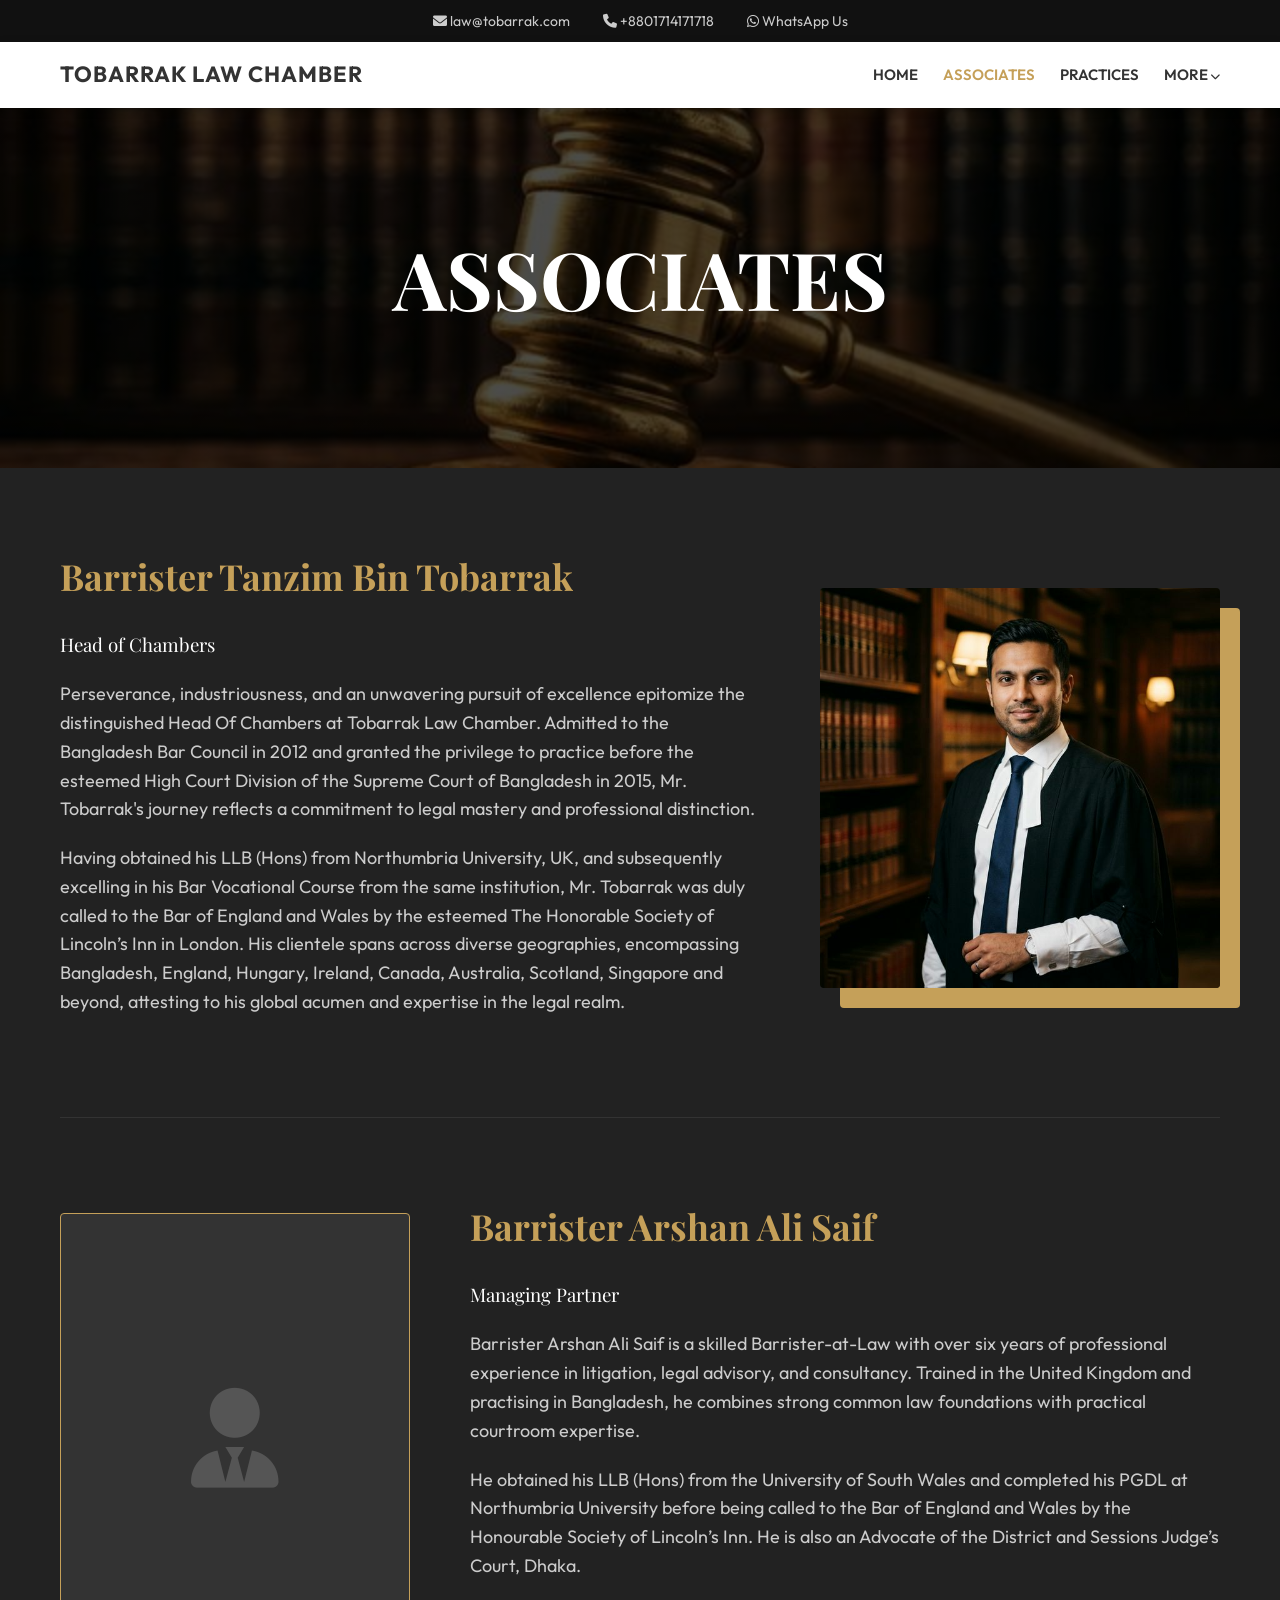
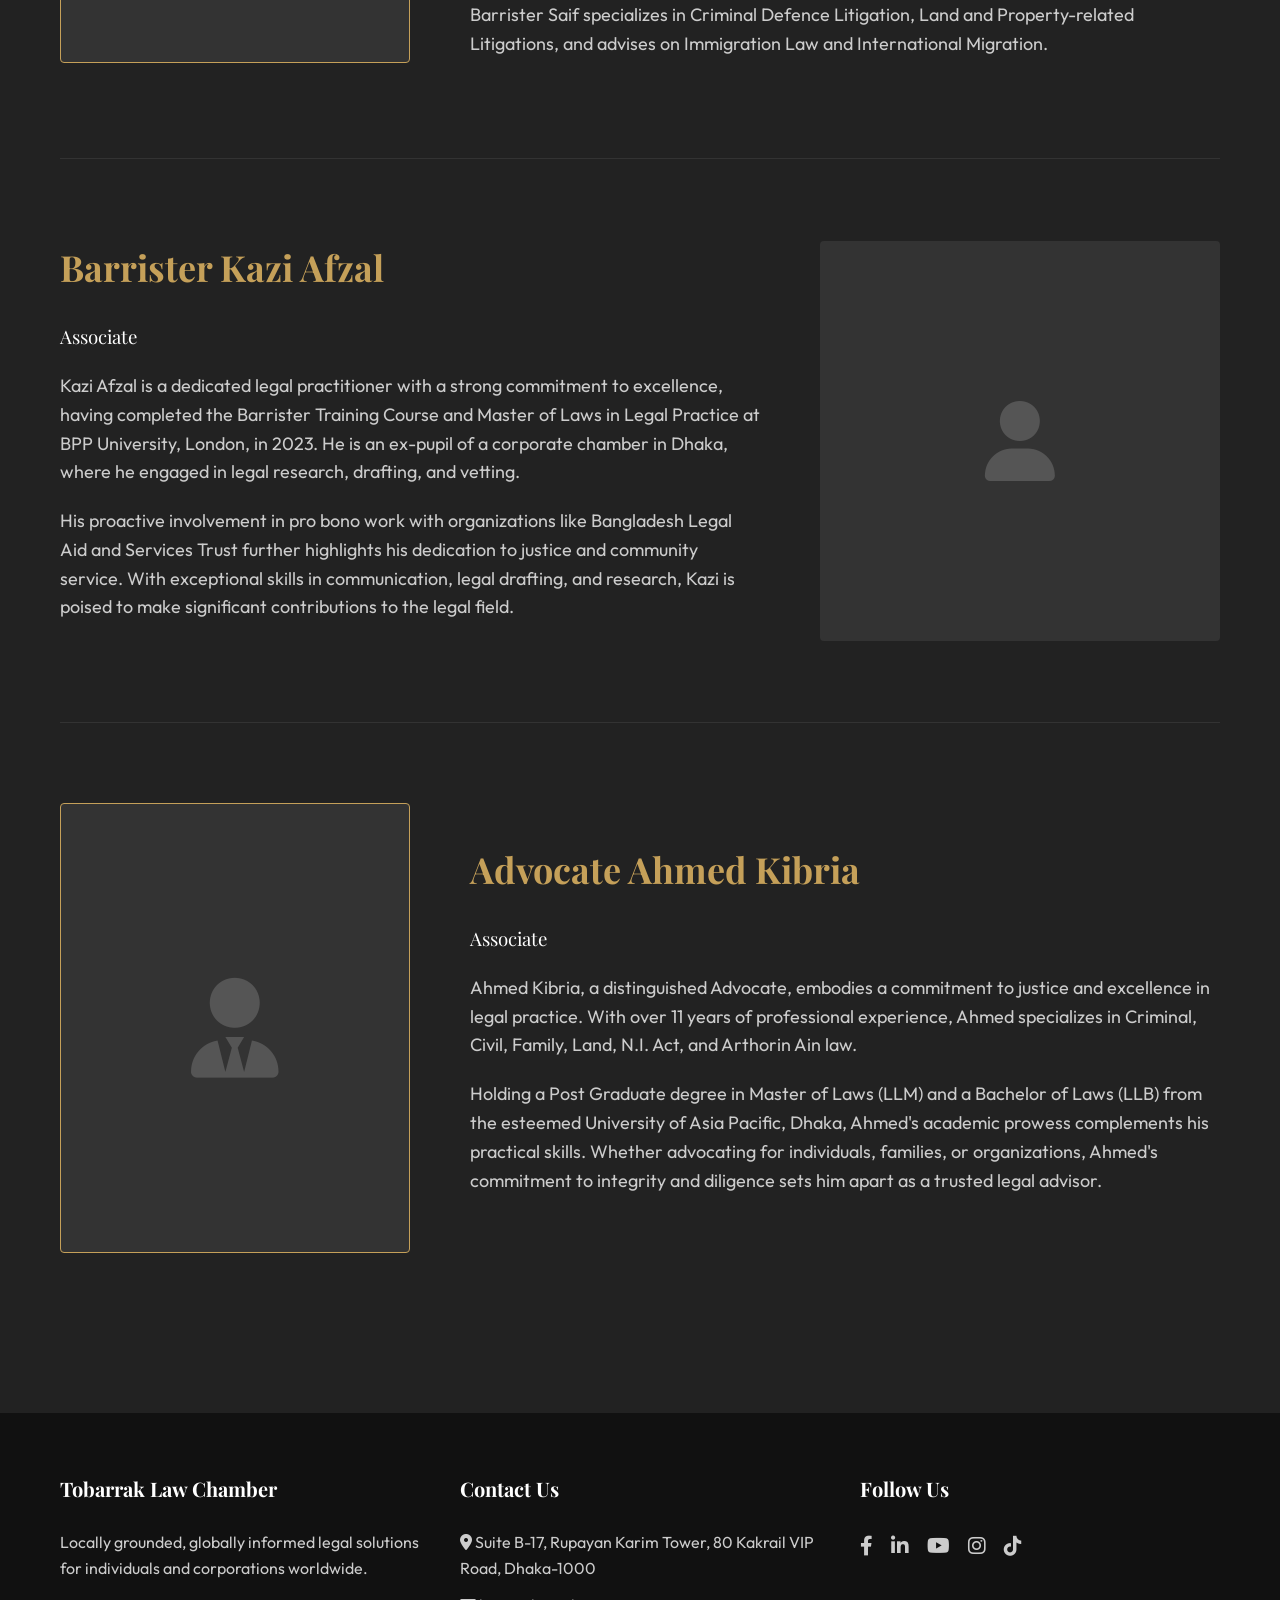
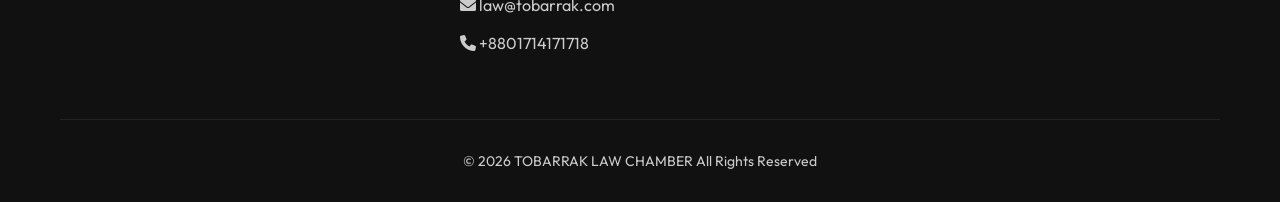
==== associates.html @ a525fd48 "Initial commit: Tobarrak Law Chamber website clone (raw HTML/CSS/JS)" ====
<!DOCTYPE html>
<html lang="en">
<head>
    <meta charset="UTF-8">
    <meta name="viewport" content="width=device-width, initial-scale=1.0">
    <title>Associates - TOBARRAK LAW CHAMBER</title>
    <link rel="stylesheet" href="css/style.css">
    <link rel="stylesheet" href="https://cdnjs.cloudflare.com/ajax/libs/font-awesome/6.0.0/css/all.min.css">
</head>
<body>
    <div class="top-bar">
        <div class="container">
            <a href="mailto:law@tobarrak.com"><i class="fas fa-envelope"></i> law@tobarrak.com</a>
            <a href="tel:+8801714171718"><i class="fas fa-phone"></i> +8801714171718</a>
            <a href="http://wa.me/8801614171718" target="_blank"><i class="fab fa-whatsapp"></i> WhatsApp Us</a>
        </div>
    </div>

    <header>
        <div class="nav-container">
            <div class="logo-area">
                <div class="site-title">Tobarrak Law Chamber</div>
            </div>
            <div class="menu-toggle">
                <i class="fas fa-bars"></i>
            </div>
            <nav>
                <ul>
                    <li><a href="index.html">Home</a></li>
                    <li class="active"><a href="associates.html">Associates</a></li>
                    <li><a href="practices.html">Practices</a></li>
                    <li>
                        <a href="#">More <i class="fas fa-chevron-down" style="font-size: 10px;"></i></a>
                        <div class="dropdown-menu">
                            <a href="case-client-successes.html">Case & Client Successes</a>
                            <a href="contact-us.html">Contact Us</a>
                        </div>
                    </li>
                </ul>
            </nav>
        </div>
    </header>

    <section class="hero" style="height: 40vh; background-image: linear-gradient(rgba(0,0,0,0.7), rgba(0,0,0,0.7)), url('assets/hero-bg.png');">
        <h1 class="hero-title">Associates</h1>
    </section>

    <section class="dark-section">
        <div class="container">
            <!-- Associate 1 -->
            <div class="about-grid animate-on-scroll" style="margin-bottom: 80px;">
                <div class="about-text">
                    <h2 class="serif" style="color: var(--accent);">Barrister Tanzim Bin Tobarrak</h2>
                    <h3 style="margin-bottom: 20px; font-weight: 300;">Head of Chambers</h3>
                    <p>Perseverance, industriousness, and an unwavering pursuit of excellence epitomize the distinguished Head Of Chambers at Tobarrak Law Chamber. Admitted to the Bangladesh Bar Council in 2012 and granted the privilege to practice before the esteemed High Court Division of the Supreme Court of Bangladesh in 2015, Mr. Tobarrak's journey reflects a commitment to legal mastery and professional distinction.</p>
                    <p>Having obtained his LLB (Hons) from Northumbria University, UK, and subsequently excelling in his Bar Vocational Course from the same institution, Mr. Tobarrak was duly called to the Bar of England and Wales by the esteemed The Honorable Society of Lincoln’s Inn in London. His clientele spans across diverse geographies, encompassing Bangladesh, England, Hungary, Ireland, Canada, Australia, Scotland, Singapore and beyond, attesting to his global acumen and expertise in the legal realm.</p>
                </div>
                <div class="about-img">
                    <img src="assets/barrister.png" alt="Barrister Tanzim Bin Tobarrak">
                </div>
            </div>

            <hr style="border: 0; border-top: 1px solid #333; margin-bottom: 80px;">

            <!-- Associate 2 -->
            <div class="about-grid animate-on-scroll" style="margin-bottom: 80px; grid-template-columns: 350px 1fr;">
                <div class="about-img">
                    <div style="width: 100%; height: 450px; background: #333; display: flex; align-items: center; justify-content: center; border-radius: 4px; border: 1px solid var(--accent);">
                        <i class="fas fa-user-tie" style="font-size: 100px; color: #555;"></i>
                    </div>
                </div>
                <div class="about-text">
                    <h2 class="serif" style="color: var(--accent);">Barrister Arshan Ali Saif</h2>
                    <h3 style="margin-bottom: 20px; font-weight: 300;">Managing Partner</h3>
                    <p>Barrister Arshan Ali Saif is a skilled Barrister-at-Law with over six years of professional experience in litigation, legal advisory, and consultancy. Trained in the United Kingdom and practising in Bangladesh, he combines strong common law foundations with practical courtroom expertise.</p>
                    <p>He obtained his LLB (Hons) from the University of South Wales and completed his PGDL at Northumbria University before being called to the Bar of England and Wales by the Honourable Society of Lincoln’s Inn. He is also an Advocate of the District and Sessions Judge’s Court, Dhaka.</p>
                    <p>Barrister Saif specializes in Criminal Defence Litigation, Land and Property-related Litigations, and advises on Immigration Law and International Migration.</p>
                </div>
            </div>

            <hr style="border: 0; border-top: 1px solid #333; margin-bottom: 80px;">

            <!-- Associate 3 -->
            <div class="about-grid animate-on-scroll" style="margin-bottom: 80px;">
                <div class="about-text">
                    <h2 class="serif" style="color: var(--accent);">Barrister Kazi Afzal</h2>
                    <h3 style="margin-bottom: 20px; font-weight: 300;">Associate</h3>
                    <p>Kazi Afzal is a dedicated legal practitioner with a strong commitment to excellence, having completed the Barrister Training Course and Master of Laws in Legal Practice at BPP University, London, in 2023. He is an ex-pupil of a corporate chamber in Dhaka, where he engaged in legal research, drafting, and vetting.</p>
                    <p>His proactive involvement in pro bono work with organizations like Bangladesh Legal Aid and Services Trust further highlights his dedication to justice and community service. With exceptional skills in communication, legal drafting, and research, Kazi is poised to make significant contributions to the legal field.</p>
                </div>
                <div class="about-img">
                    <div style="width: 100%; height: 400px; background: #333; display: flex; align-items: center; justify-content: center; border-radius: 4px;">
                        <i class="fas fa-user" style="font-size: 80px; color: #555;"></i>
                    </div>
                </div>
            </div>

            <hr style="border: 0; border-top: 1px solid #333; margin-bottom: 80px;">

            <!-- Associate 4 -->
            <div class="about-grid animate-on-scroll" style="margin-bottom: 80px; grid-template-columns: 350px 1fr;">
                 <div class="about-img">
                    <div style="width: 100%; height: 450px; background: #333; display: flex; align-items: center; justify-content: center; border-radius: 4px; border: 1px solid var(--accent);">
                        <i class="fas fa-user-tie" style="font-size: 100px; color: #555;"></i>
                    </div>
                </div>
                <div class="about-text">
                    <h2 class="serif" style="color: var(--accent);">Advocate Ahmed Kibria</h2>
                    <h3 style="margin-bottom: 20px; font-weight: 300;">Associate</h3>
                    <p>Ahmed Kibria, a distinguished Advocate, embodies a commitment to justice and excellence in legal practice. With over 11 years of professional experience, Ahmed specializes in Criminal, Civil, Family, Land, N.I. Act, and Arthorin Ain law.</p>
                    <p>Holding a Post Graduate degree in Master of Laws (LLM) and a Bachelor of Laws (LLB) from the esteemed University of Asia Pacific, Dhaka, Ahmed's academic prowess complements his practical skills. Whether advocating for individuals, families, or organizations, Ahmed's commitment to integrity and diligence sets him apart as a trusted legal advisor.</p>
                </div>
            </div>
        </div>
    </section>

    <footer>
        <div class="container">
            <div class="footer-grid">
                <div class="footer-col">
                    <h3 class="serif">Tobarrak Law Chamber</h3>
                    <p>Locally grounded, globally informed legal solutions for individuals and corporations worldwide.</p>
                </div>
                <div class="footer-col">
                    <h3>Contact Us</h3>
                    <ul class="footer-links">
                        <li><i class="fas fa-location-dot"></i> Suite B-17, Rupayan Karim Tower, 80 Kakrail VIP Road, Dhaka-1000</li>
                        <li><i class="fas fa-envelope"></i> law@tobarrak.com</li>
                        <li><i class="fas fa-phone"></i> +8801714171718</li>
                    </ul>
                </div>
                <div class="footer-col">
                    <h3>Follow Us</h3>
                    <div class="social-icons">
                        <a href="#"><i class="fab fa-facebook-f"></i></a>
                        <a href="#"><i class="fab fa-linkedin-in"></i></a>
                        <a href="#"><i class="fab fa-youtube"></i></a>
                        <a href="#"><i class="fab fa-instagram"></i></a>
                        <a href="#"><i class="fab fa-tiktok"></i></a>
                    </div>
                </div>
            </div>
            <div class="copyright">
                <p>&copy; 2026 TOBARRAK LAW CHAMBER All Rights Reserved</p>
            </div>
        </div>
    </footer>

    <script src="js/main.js"></script>
</body>
</html>
---- css/style.css ----
@import url('https://fonts.googleapis.com/css2?family=Outfit:wght@300;400;600&family=Playfair+Display:ital,wght@0,400;0,700;1,400&display=swap');

:root {
    --primary-bg: #1a1a1a;
    --secondary-bg: #222222;
    --accent: #c5a059;
    --accent-hover: #b38f4d;
    --text-main: #ffffff;
    --text-muted: #cccccc;
    --header-bg: #ffffff;
    --nav-text: #333333;
    --top-bar-bg: #111111;
    --max-width: 1200px;
    --section-padding: 80px 20px;
    --transition: all 0.3s ease;
}

* {
    margin: 0;
    padding: 0;
    box-sizing: border-box;
}

body {
    font-family: 'Outfit', sans-serif;
    line-height: 1.6;
    color: var(--text-main);
    background-color: var(--primary-bg);
    overflow-x: hidden;
}

h1, h2, h3, .serif {
    font-family: 'Playfair Display', serif;
}

a {
    text-decoration: none;
    color: inherit;
    transition: var(--transition);
}

ul {
    list-style: none;
}

.container {
    max-width: var(--max-width);
    margin: 0 auto;
    padding: 0 20px;
}

/* Header & Nav */
.top-bar {
    background-color: var(--top-bar-bg);
    padding: 10px 0;
    font-size: 14px;
    text-align: center;
}

.top-bar a {
    margin: 0 15px;
    color: var(--text-muted);
}

.top-bar a:hover {
    color: var(--accent);
}

header {
    background: var(--header-bg);
    color: var(--nav-text);
    padding: 15px 0;
    position: sticky;
    top: 0;
    z-index: 1000;
    box-shadow: 0 2px 10px rgba(0,0,0,0.1);
    transition: var(--transition);
}

.nav-container {
    display: flex;
    justify-content: space-between;
    align-items: center;
    max-width: var(--max-width);
    margin: 0 auto;
    padding: 0 20px;
}

.logo-area {
    display: flex;
    align-items: center;
}

.logo-img {
    height: 40px;
    margin-right: 15px;
}

.site-title {
    font-size: 22px;
    font-weight: 700;
    text-transform: uppercase;
    letter-spacing: 1px;
}

nav ul {
    display: flex;
    align-items: center;
}

nav li {
    margin-left: 25px;
    position: relative;
}

nav a {
    font-weight: 600;
    font-size: 15px;
    text-transform: uppercase;
}

nav a:hover, nav li.active a {
    color: var(--accent);
}

/* Dropdown */
.dropdown-menu {
    position: absolute;
    top: 100%;
    right: 0;
    background: #fff;
    min-width: 200px;
    box-shadow: 0 5px 15px rgba(0,0,0,0.1);
    opacity: 0;
    visibility: hidden;
    transform: translateY(10px);
    transition: var(--transition);
    padding: 10px 0;
}

nav li:hover .dropdown-menu {
    opacity: 1;
    visibility: visible;
    transform: translateY(0);
}

.dropdown-menu a {
    display: block;
    padding: 10px 20px;
    text-transform: none;
    font-weight: 400;
}

.dropdown-menu a:hover {
    background: #f9f9f9;
}

/* Hero Section */
.hero {
    height: 90vh;
    background: linear-gradient(rgba(0,0,0,0.5), rgba(0,0,0,0.5)), url('../assets/hero-bg.png');
    background-size: cover;
    background-position: center;
    display: flex;
    flex-direction: column;
    justify-content: center;
    align-items: center;
    text-align: center;
    padding: 20px;
}

.hero-title {
    font-size: clamp(40px, 8vw, 80px);
    margin-bottom: 20px;
    color: #fff;
    text-transform: uppercase;
    line-height: 1.1;
}

.hero-tagline {
    font-size: clamp(20px, 4vw, 32px);
    font-style: italic;
    color: var(--accent);
}

/* Sections */
section {
    padding: var(--section-padding);
}

.dark-section {
    background-color: var(--secondary-bg);
}

/* About Section */
.about-grid {
    display: grid;
    grid-template-columns: 1fr 400px;
    gap: 60px;
    align-items: center;
}

.about-text h2 {
    font-size: 36px;
    margin-bottom: 25px;
}

.about-text p {
    margin-bottom: 20px;
    color: var(--text-muted);
    font-size: 18px;
}

.about-img img {
    width: 100%;
    border-radius: 4px;
    box-shadow: 20px 20px 0 var(--accent);
}

/* Footer style */
footer {
    background: #111;
    padding: 60px 0 30px;
    color: var(--text-muted);
}

.footer-grid {
    display: grid;
    grid-template-columns: repeat(auto-fit, minmax(250px, 1fr));
    gap: 40px;
    margin-bottom: 50px;
}

.footer-col h3 {
    color: #fff;
    margin-bottom: 25px;
    font-size: 20px;
}

.footer-links li {
    margin-bottom: 12px;
}

.social-icons a {
    font-size: 20px;
    margin-right: 15px;
}

.copyright {
    text-align: center;
    border-top: 1px solid #222;
    padding-top: 30px;
    font-size: 14px;
}

/* Mobile Nav Toggle */
.menu-toggle {
    display: none;
    font-size: 24px;
    cursor: pointer;
}

@media (max-width: 991px) {
    .about-grid {
        grid-template-columns: 1fr;
    }
    
    .about-img {
        order: -1;
        max-width: 500px;
        margin: 0 auto;
    }

    .menu-toggle {
        display: block;
    }

    nav {
        position: fixed;
        left: -100%;
        top: 0;
        width: 100%;
        height: 100vh;
        background: #fff;
        transition: 0.4s;
        z-index: 1001;
        display: flex;
        justify-content: center;
        align-items: center;
    }

    nav.active {
        left: 0;
    }

    nav ul {
        flex-direction: column;
    }

    nav li {
        margin: 15px 0;
    }

    .dropdown-menu {
        position: static;
        opacity: 1;
        visibility: visible;
        transform: none;
        box-shadow: none;
        text-align: center;
        background: #f4f4f4;
    }
}
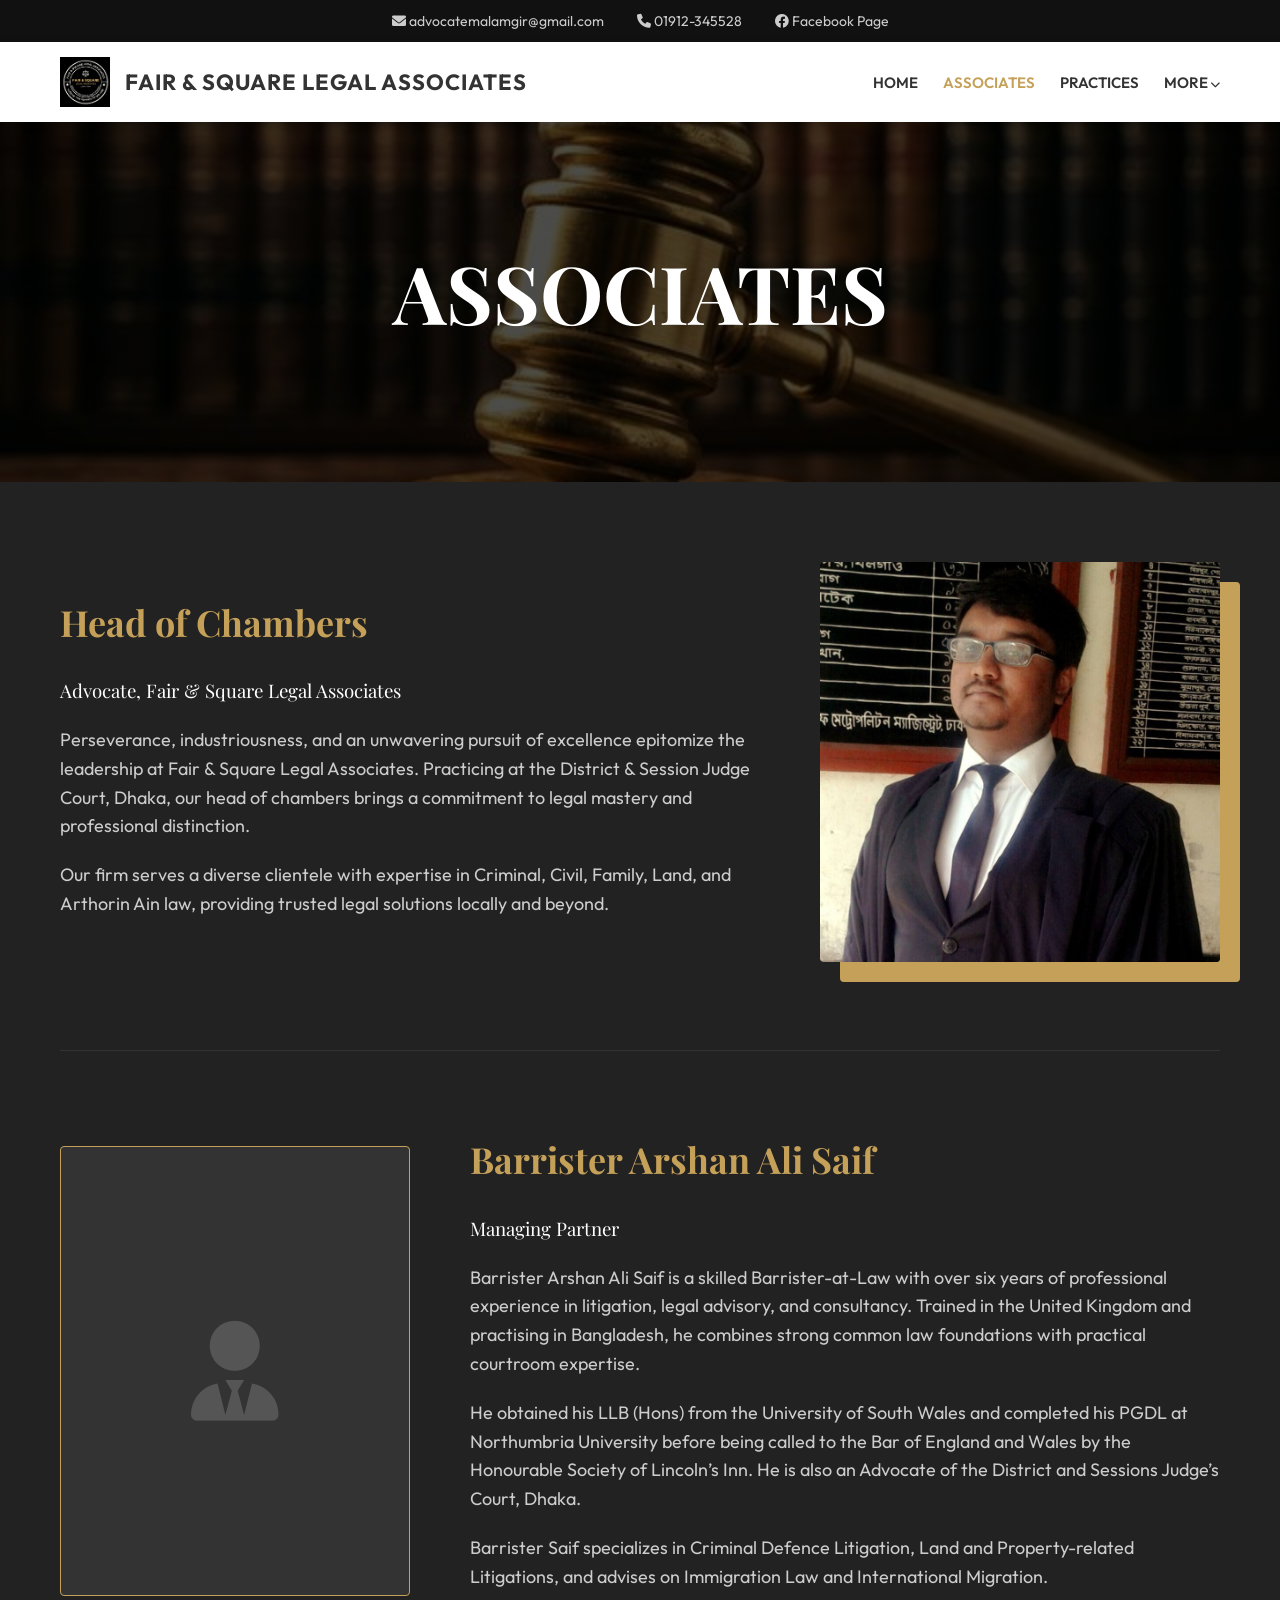
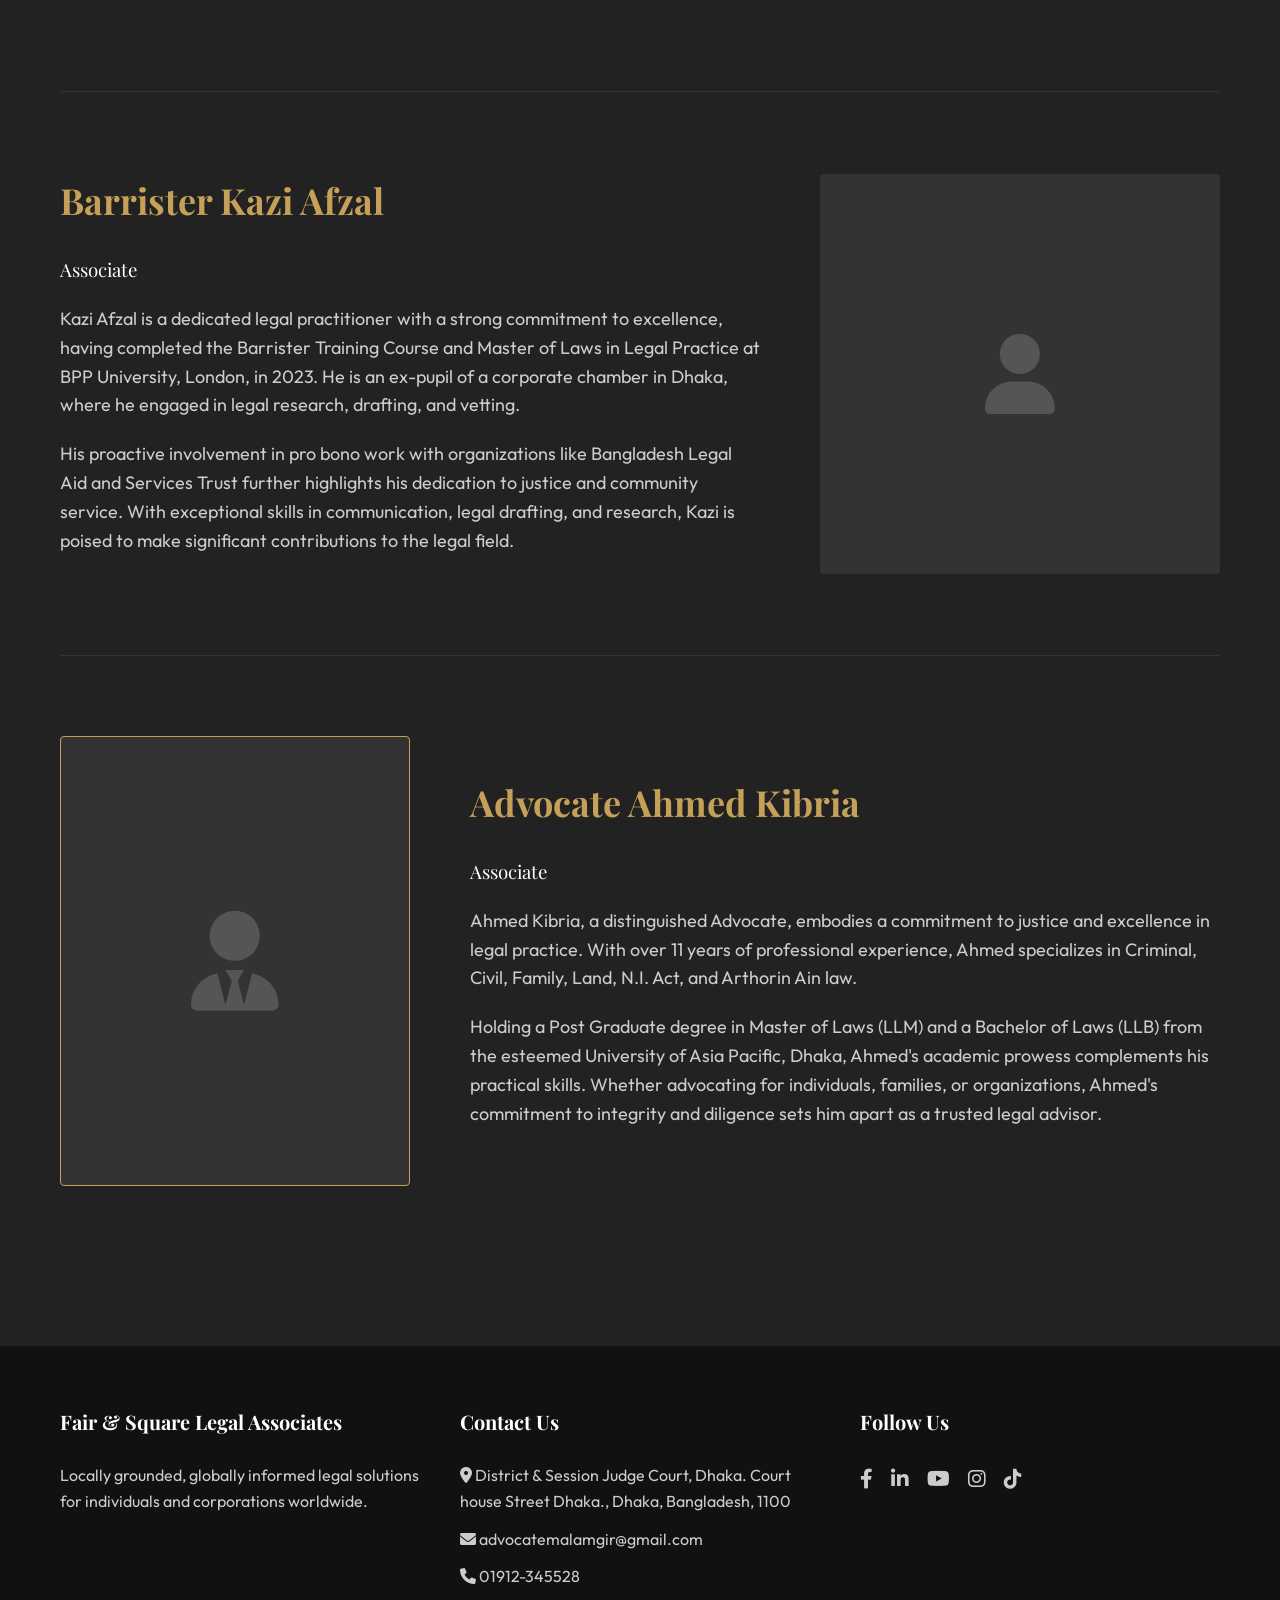
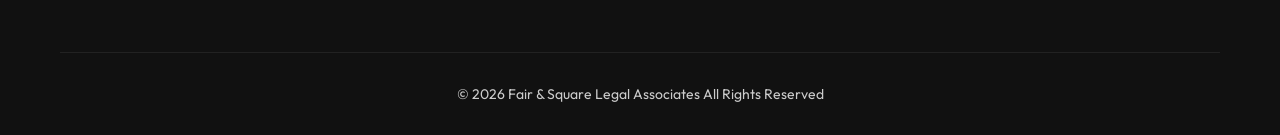
==== commit 453f9aa3: "Rebrand to Fair & Square Legal Associates: Updated name, logo, advocate portrait, contact info, and " ====
--- a/associates.html
+++ b/associates.html
@@ -3,23 +3,27 @@
 <head>
     <meta charset="UTF-8">
     <meta name="viewport" content="width=device-width, initial-scale=1.0">
-    <title>Associates - TOBARRAK LAW CHAMBER</title>
+    <title>Associates - Fair & Square Legal Associates</title>
     <link rel="stylesheet" href="css/style.css">
+    <link rel="icon" type="image/x-icon" href="favicon.ico">
     <link rel="stylesheet" href="https://cdnjs.cloudflare.com/ajax/libs/font-awesome/6.0.0/css/all.min.css">
 </head>
 <body>
     <div class="top-bar">
         <div class="container">
-            <a href="mailto:law@tobarrak.com"><i class="fas fa-envelope"></i> law@tobarrak.com</a>
-            <a href="tel:+8801714171718"><i class="fas fa-phone"></i> +8801714171718</a>
-            <a href="http://wa.me/8801614171718" target="_blank"><i class="fab fa-whatsapp"></i> WhatsApp Us</a>
+            <a href="mailto:advocatemalamgir@gmail.com"><i class="fas fa-envelope"></i> advocatemalamgir@gmail.com</a>
+            <a href="tel:01912-345528"><i class="fas fa-phone"></i> 01912-345528</a>
+            <a href="https://www.facebook.com/profile.php?id=61578124595569" target="_blank"><i class="fab fa-facebook"></i> Facebook Page</a>
         </div>
     </div>
 
     <header>
         <div class="nav-container">
             <div class="logo-area">
-                <div class="site-title">Tobarrak Law Chamber</div>
+                <a href="index.html" style="text-decoration: none; display: flex; align-items: center; gap: 15px;">
+                    <img src="assets/logo.jpg" alt="Logo" style="height: 50px;">
+                    <div class="site-title" style="color: #333;">Fair & Square Legal Associates</div>
+                </a>
             </div>
             <div class="menu-toggle">
                 <i class="fas fa-bars"></i>
@@ -50,13 +54,13 @@
             <!-- Associate 1 -->
             <div class="about-grid animate-on-scroll" style="margin-bottom: 80px;">
                 <div class="about-text">
-                    <h2 class="serif" style="color: var(--accent);">Barrister Tanzim Bin Tobarrak</h2>
-                    <h3 style="margin-bottom: 20px; font-weight: 300;">Head of Chambers</h3>
-                    <p>Perseverance, industriousness, and an unwavering pursuit of excellence epitomize the distinguished Head Of Chambers at Tobarrak Law Chamber. Admitted to the Bangladesh Bar Council in 2012 and granted the privilege to practice before the esteemed High Court Division of the Supreme Court of Bangladesh in 2015, Mr. Tobarrak's journey reflects a commitment to legal mastery and professional distinction.</p>
-                    <p>Having obtained his LLB (Hons) from Northumbria University, UK, and subsequently excelling in his Bar Vocational Course from the same institution, Mr. Tobarrak was duly called to the Bar of England and Wales by the esteemed The Honorable Society of Lincoln’s Inn in London. His clientele spans across diverse geographies, encompassing Bangladesh, England, Hungary, Ireland, Canada, Australia, Scotland, Singapore and beyond, attesting to his global acumen and expertise in the legal realm.</p>
+                    <h2 class="serif" style="color: var(--accent);">Head of Chambers</h2>
+                    <h3 style="margin-bottom: 20px; font-weight: 300;">Advocate, Fair & Square Legal Associates</h3>
+                    <p>Perseverance, industriousness, and an unwavering pursuit of excellence epitomize the leadership at Fair & Square Legal Associates. Practicing at the District & Session Judge Court, Dhaka, our head of chambers brings a commitment to legal mastery and professional distinction.</p>
+                    <p>Our firm serves a diverse clientele with expertise in Criminal, Civil, Family, Land, and Arthorin Ain law, providing trusted legal solutions locally and beyond.</p>
                 </div>
                 <div class="about-img">
-                    <img src="assets/barrister.png" alt="Barrister Tanzim Bin Tobarrak">
+                    <img src="assets/advocate.jpg" alt="Advocate Profile">
                 </div>
             </div>
 
@@ -118,21 +122,21 @@
         <div class="container">
             <div class="footer-grid">
                 <div class="footer-col">
-                    <h3 class="serif">Tobarrak Law Chamber</h3>
+                    <h3 class="serif">Fair & Square Legal Associates</h3>
                     <p>Locally grounded, globally informed legal solutions for individuals and corporations worldwide.</p>
                 </div>
                 <div class="footer-col">
                     <h3>Contact Us</h3>
                     <ul class="footer-links">
-                        <li><i class="fas fa-location-dot"></i> Suite B-17, Rupayan Karim Tower, 80 Kakrail VIP Road, Dhaka-1000</li>
-                        <li><i class="fas fa-envelope"></i> law@tobarrak.com</li>
-                        <li><i class="fas fa-phone"></i> +8801714171718</li>
+                        <li><i class="fas fa-location-dot"></i> District & Session Judge Court, Dhaka. Court house Street Dhaka., Dhaka, Bangladesh, 1100</li>
+                        <li><i class="fas fa-envelope"></i> advocatemalamgir@gmail.com</li>
+                        <li><i class="fas fa-phone"></i> 01912-345528</li>
                     </ul>
                 </div>
                 <div class="footer-col">
                     <h3>Follow Us</h3>
                     <div class="social-icons">
-                        <a href="#"><i class="fab fa-facebook-f"></i></a>
+                        <a href="https://www.facebook.com/profile.php?id=61578124595569" target="_blank"><i class="fab fa-facebook-f"></i></a>
                         <a href="#"><i class="fab fa-linkedin-in"></i></a>
                         <a href="#"><i class="fab fa-youtube"></i></a>
                         <a href="#"><i class="fab fa-instagram"></i></a>
@@ -141,7 +145,7 @@
                 </div>
             </div>
             <div class="copyright">
-                <p>&copy; 2026 TOBARRAK LAW CHAMBER All Rights Reserved</p>
+                <p>&copy; 2026 Fair & Square Legal Associates All Rights Reserved</p>
             </div>
         </div>
     </footer>
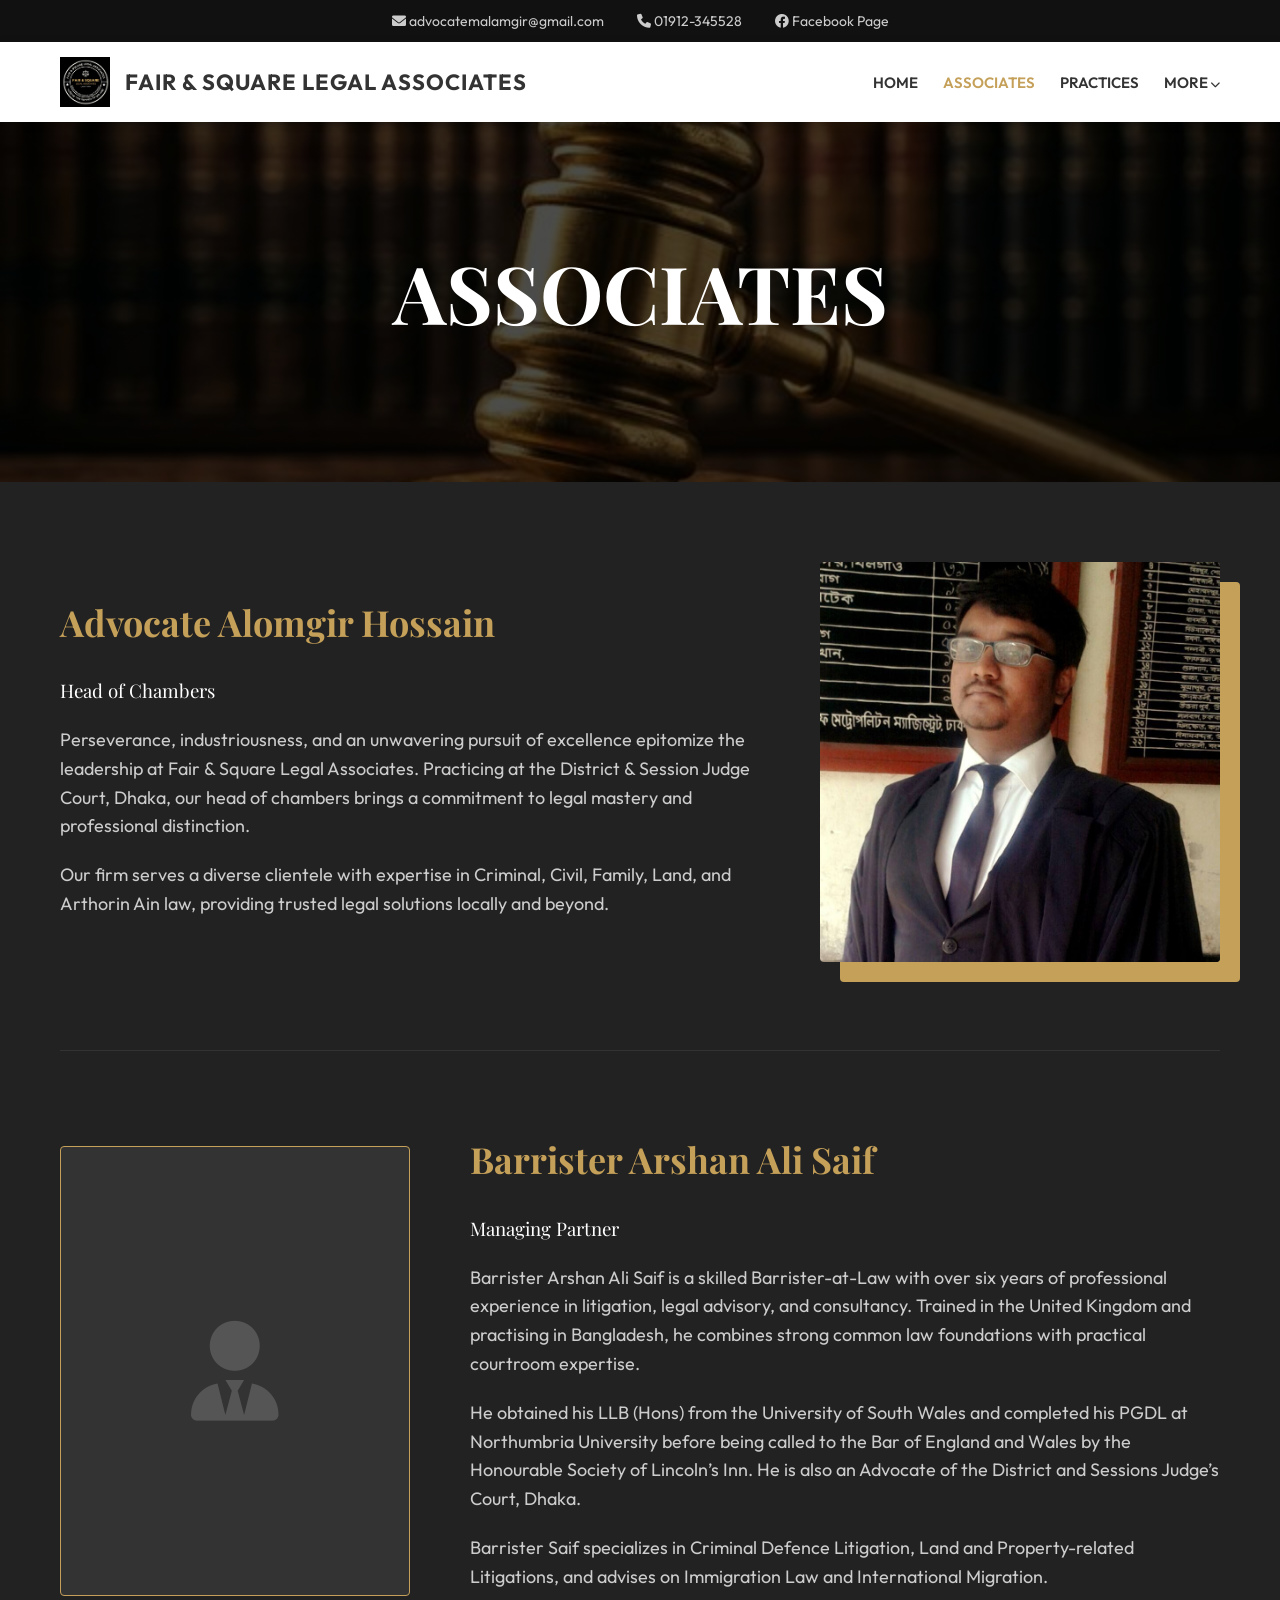
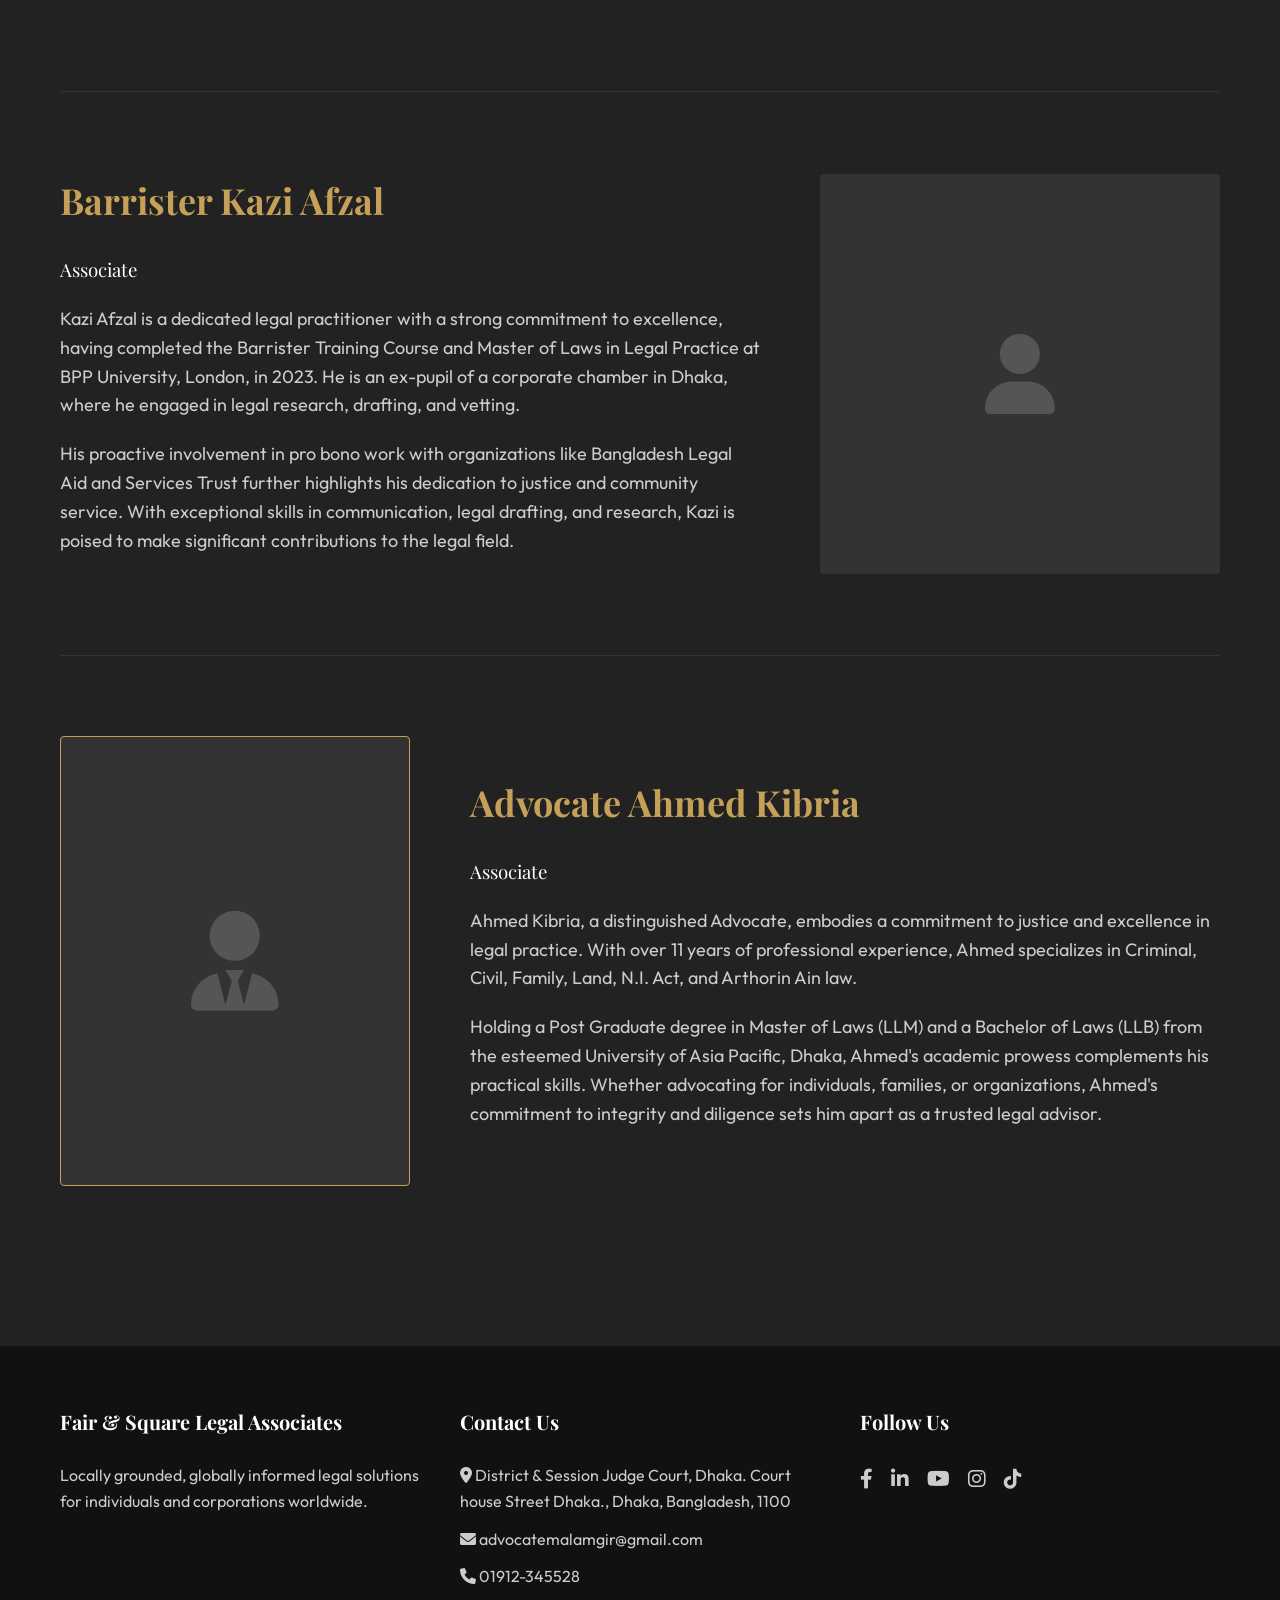
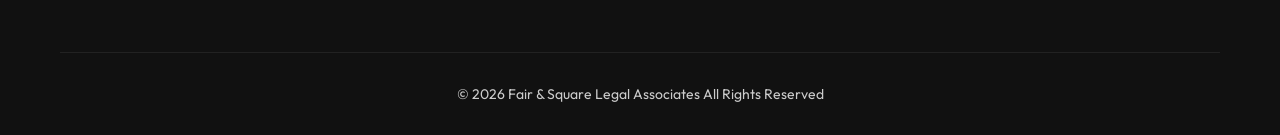
==== commit 0e3f4cc4: "Add name: Advocate Alomgir Hossain" ====
--- a/associates.html
+++ b/associates.html
@@ -54,8 +54,8 @@
             <!-- Associate 1 -->
             <div class="about-grid animate-on-scroll" style="margin-bottom: 80px;">
                 <div class="about-text">
-                    <h2 class="serif" style="color: var(--accent);">Head of Chambers</h2>
-                    <h3 style="margin-bottom: 20px; font-weight: 300;">Advocate, Fair & Square Legal Associates</h3>
+                    <h2 class="serif" style="color: var(--accent);">Advocate Alomgir Hossain</h2>
+                    <h3 style="margin-bottom: 20px; font-weight: 300;">Head of Chambers</h3>
                     <p>Perseverance, industriousness, and an unwavering pursuit of excellence epitomize the leadership at Fair & Square Legal Associates. Practicing at the District & Session Judge Court, Dhaka, our head of chambers brings a commitment to legal mastery and professional distinction.</p>
                     <p>Our firm serves a diverse clientele with expertise in Criminal, Civil, Family, Land, and Arthorin Ain law, providing trusted legal solutions locally and beyond.</p>
                 </div>
